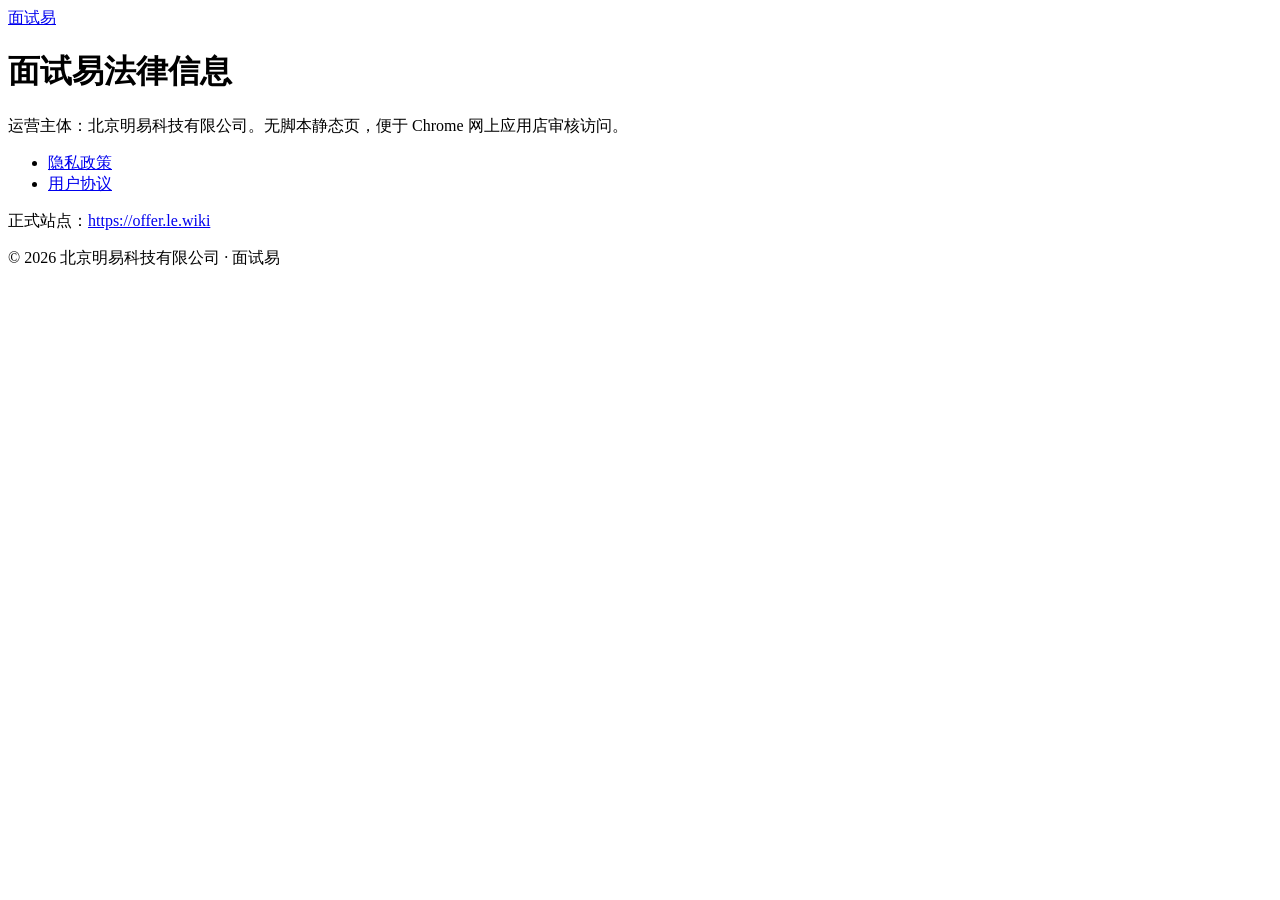
==== index.html @ c4a11162 "add index.html" ====
<!DOCTYPE html>
<html lang="zh-CN">
  <head>
    <meta charset="utf-8" />
    <meta name="viewport" content="width=device-width, initial-scale=1" />
    <title>面试易法律信息</title>
    <link rel="stylesheet" href="./legal.css" />
  </head>
  <body>
    <header class="legal-simple__topbar">
      <a href="https://offer.le.wiki/"><span>面试易</span></a>
    </header>
    <main class="legal-simple__wrap">
      <h1>面试易法律信息</h1>
      <p class="legal-simple__meta">运营主体：北京明易科技有限公司。无脚本静态页，便于 Chrome 网上应用店审核访问。</p>
      <div class="legal-simple__content">
        <ul>
          <li><a href="./privacy.html">隐私政策</a></li>
          <li><a href="./terms.html">用户协议</a></li>
        </ul>
        <p>正式站点：<a href="https://offer.le.wiki/">https://offer.le.wiki</a></p>
      </div>
      <p class="legal-simple__footer">© 2026 北京明易科技有限公司 · 面试易</p>
    </main>
  </body>
</html>
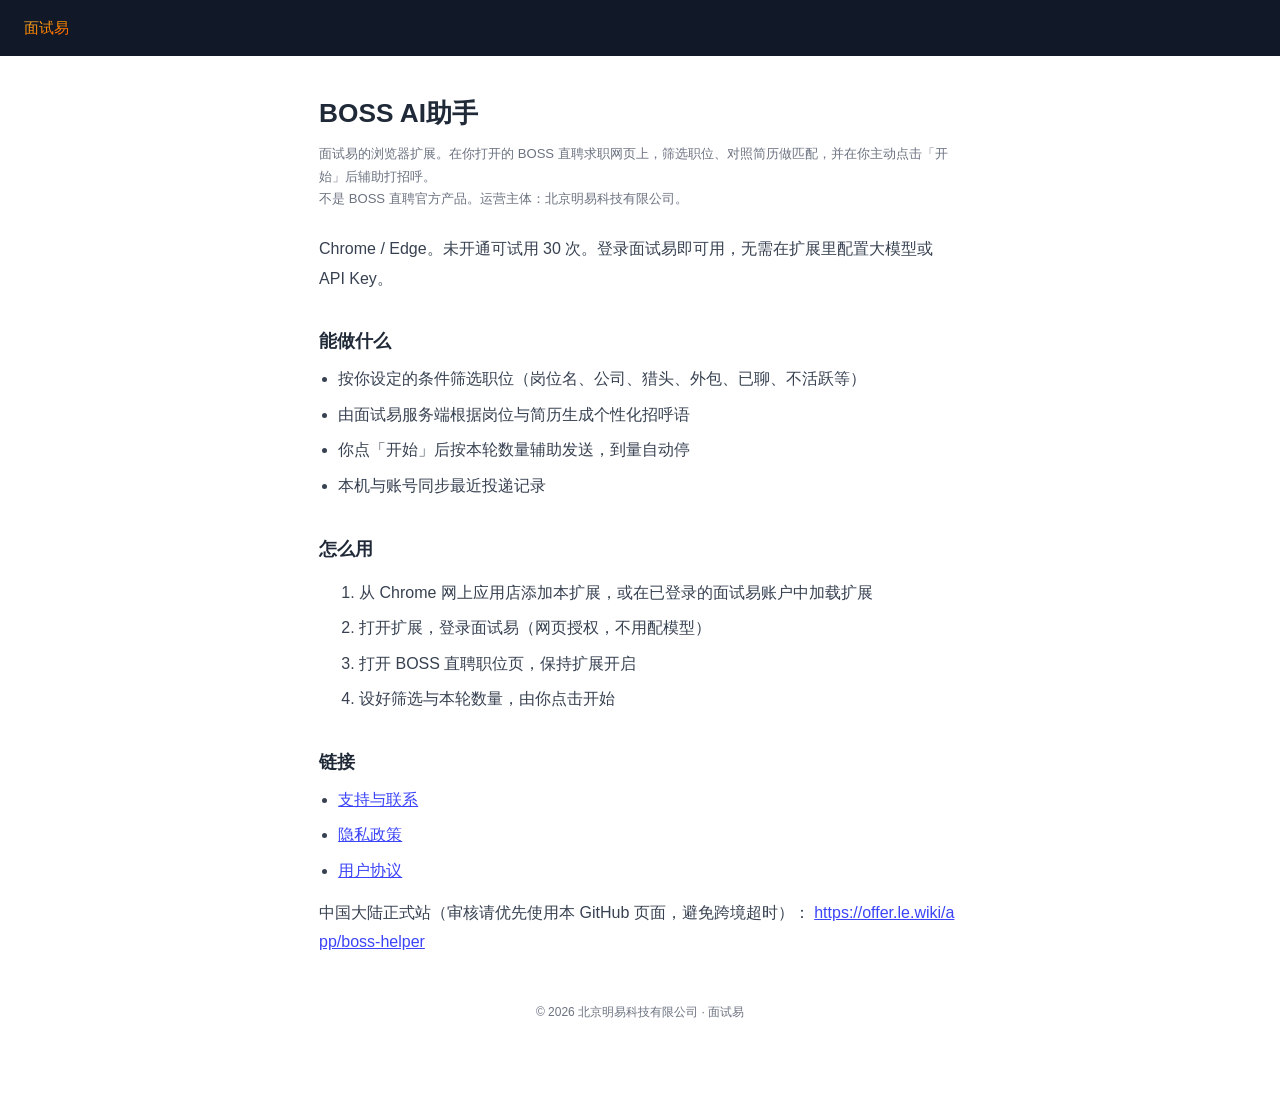
==== commit 24c7d6b6: "update index.html" ====
--- a/index.html
+++ b/index.html
@@ -3,22 +3,53 @@
   <head>
     <meta charset="utf-8" />
     <meta name="viewport" content="width=device-width, initial-scale=1" />
-    <title>面试易法律信息</title>
+    <title>BOSS AI助手 · 面试易</title>
+    <meta
+      name="description"
+      content="面试易付费浏览器扩展：在 BOSS 直聘网页筛选职位、AI 匹配与打招呼。登录面试易即可使用，无需配置模型。"
+    />
     <link rel="stylesheet" href="./legal.css" />
   </head>
   <body>
     <header class="legal-simple__topbar">
-      <a href="https://offer.le.wiki/"><span>面试易</span></a>
+      <a href="./index.html"><span>面试易</span></a>
     </header>
     <main class="legal-simple__wrap">
-      <h1>面试易法律信息</h1>
-      <p class="legal-simple__meta">运营主体：北京明易科技有限公司。无脚本静态页，便于 Chrome 网上应用店审核访问。</p>
+      <h1>BOSS AI助手</h1>
+      <p class="legal-simple__meta">
+        面试易的浏览器扩展。在你打开的 BOSS 直聘求职网页上，筛选职位、对照简历做匹配，并在你主动点击「开始」后辅助打招呼。
+        <br />
+        不是 BOSS 直聘官方产品。运营主体：北京明易科技有限公司。
+      </p>
       <div class="legal-simple__content">
+        <p>Chrome / Edge。未开通可试用 30 次。登录面试易即可用，无需在扩展里配置大模型或 API Key。</p>
+
+        <h2>能做什么</h2>
         <ul>
+          <li>按你设定的条件筛选职位（岗位名、公司、猎头、外包、已聊、不活跃等）</li>
+          <li>由面试易服务端根据岗位与简历生成个性化招呼语</li>
+          <li>你点「开始」后按本轮数量辅助发送，到量自动停</li>
+          <li>本机与账号同步最近投递记录</li>
+        </ul>
+
+        <h2>怎么用</h2>
+        <ol>
+          <li>从 Chrome 网上应用店添加本扩展，或在已登录的面试易账户中加载扩展</li>
+          <li>打开扩展，登录面试易（网页授权，不用配模型）</li>
+          <li>打开 BOSS 直聘职位页，保持扩展开启</li>
+          <li>设好筛选与本轮数量，由你点击开始</li>
+        </ol>
+
+        <h2>链接</h2>
+        <ul>
+          <li><a href="./support.html">支持与联系</a></li>
           <li><a href="./privacy.html">隐私政策</a></li>
           <li><a href="./terms.html">用户协议</a></li>
         </ul>
-        <p>正式站点：<a href="https://offer.le.wiki/">https://offer.le.wiki</a></p>
+        <p>
+          中国大陆正式站（审核请优先使用本 GitHub 页面，避免跨境超时）：
+          <a href="https://offer.le.wiki/app/boss-helper">https://offer.le.wiki/app/boss-helper</a>
+        </p>
       </div>
       <p class="legal-simple__footer">© 2026 北京明易科技有限公司 · 面试易</p>
     </main>
--- a/legal.css
+++ b/legal.css
@@ -0,0 +1,113 @@
+:root {
+  --legal-text: #1f2937;
+  --legal-muted: #6b7280;
+  --legal-body: #374151;
+  --legal-link: #3b44f6;
+}
+html,
+body {
+  margin: 0;
+  min-height: 100%;
+  color: var(--legal-text);
+  background: #fff;
+  font-family: -apple-system, BlinkMacSystemFont, "PingFang SC", "Helvetica Neue", Arial, sans-serif;
+  font-size: 15px;
+  line-height: 1.75;
+}
+.legal-simple__topbar {
+  position: sticky;
+  top: 0;
+  z-index: 10;
+  display: flex;
+  align-items: center;
+  gap: 10px;
+  padding: 12px 16px;
+  background: #111827;
+  color: #fff;
+}
+.legal-simple__topbar a {
+  display: inline-flex;
+  align-items: center;
+  gap: 8px;
+  color: #fff;
+  text-decoration: none;
+  font-size: 15px;
+}
+.legal-simple__topbar a span {
+  background-image: linear-gradient(165deg, #ffc24d 0%, #ff8c00 48%, #ff4a00 100%);
+  -webkit-background-clip: text;
+  background-clip: text;
+  color: transparent;
+  -webkit-text-fill-color: transparent;
+}
+.legal-simple__wrap {
+  width: 100%;
+  max-width: 47.06rem;
+  margin: 0 auto;
+  padding: 24px 16px 48px;
+  box-sizing: border-box;
+}
+.legal-simple__wrap h1 {
+  margin: 0 0 12px;
+  font-size: clamp(1.375rem, 0.5rem + 4vw, 1.75rem);
+  font-weight: 700;
+  line-height: 1.35;
+}
+.legal-simple__meta {
+  margin: 0 0 24px;
+  color: var(--legal-muted);
+  font-size: clamp(0.75rem, 0.5rem + 1.5vw, 0.875rem);
+  line-height: 1.7;
+}
+.legal-simple__content h2 {
+  margin: 28px 0 10px;
+  font-size: clamp(1.0625rem, 0.5rem + 2vw, 1.1875rem);
+  font-weight: 650;
+  line-height: 1.4;
+}
+.legal-simple__content h3 {
+  margin: 18px 0 8px;
+  font-size: clamp(0.9375rem, 0.5rem + 1.5vw, 1.0625rem);
+  font-weight: 600;
+}
+.legal-simple__content p,
+.legal-simple__content li {
+  color: var(--legal-body);
+  word-break: break-word;
+}
+.legal-simple__content p {
+  margin: 0 0 12px;
+}
+.legal-simple__content ul {
+  margin: 8px 0 12px;
+  padding-left: 1.2em;
+}
+.legal-simple__content li {
+  margin: 6px 0;
+}
+.legal-simple__content a {
+  color: var(--legal-link);
+  word-break: break-all;
+}
+.legal-simple__footer {
+  margin-top: 36px;
+  padding-top: 8px;
+  color: var(--legal-muted);
+  font-size: 12px;
+  text-align: center;
+}
+@media (min-width: 768px) {
+  body {
+    font-size: 16px;
+    line-height: 1.85;
+  }
+  .legal-simple__topbar {
+    padding: 14px 24px;
+  }
+  .legal-simple__wrap {
+    padding: 40px 32px 72px;
+  }
+  .legal-simple__content h2 {
+    margin-top: 36px;
+  }
+}
